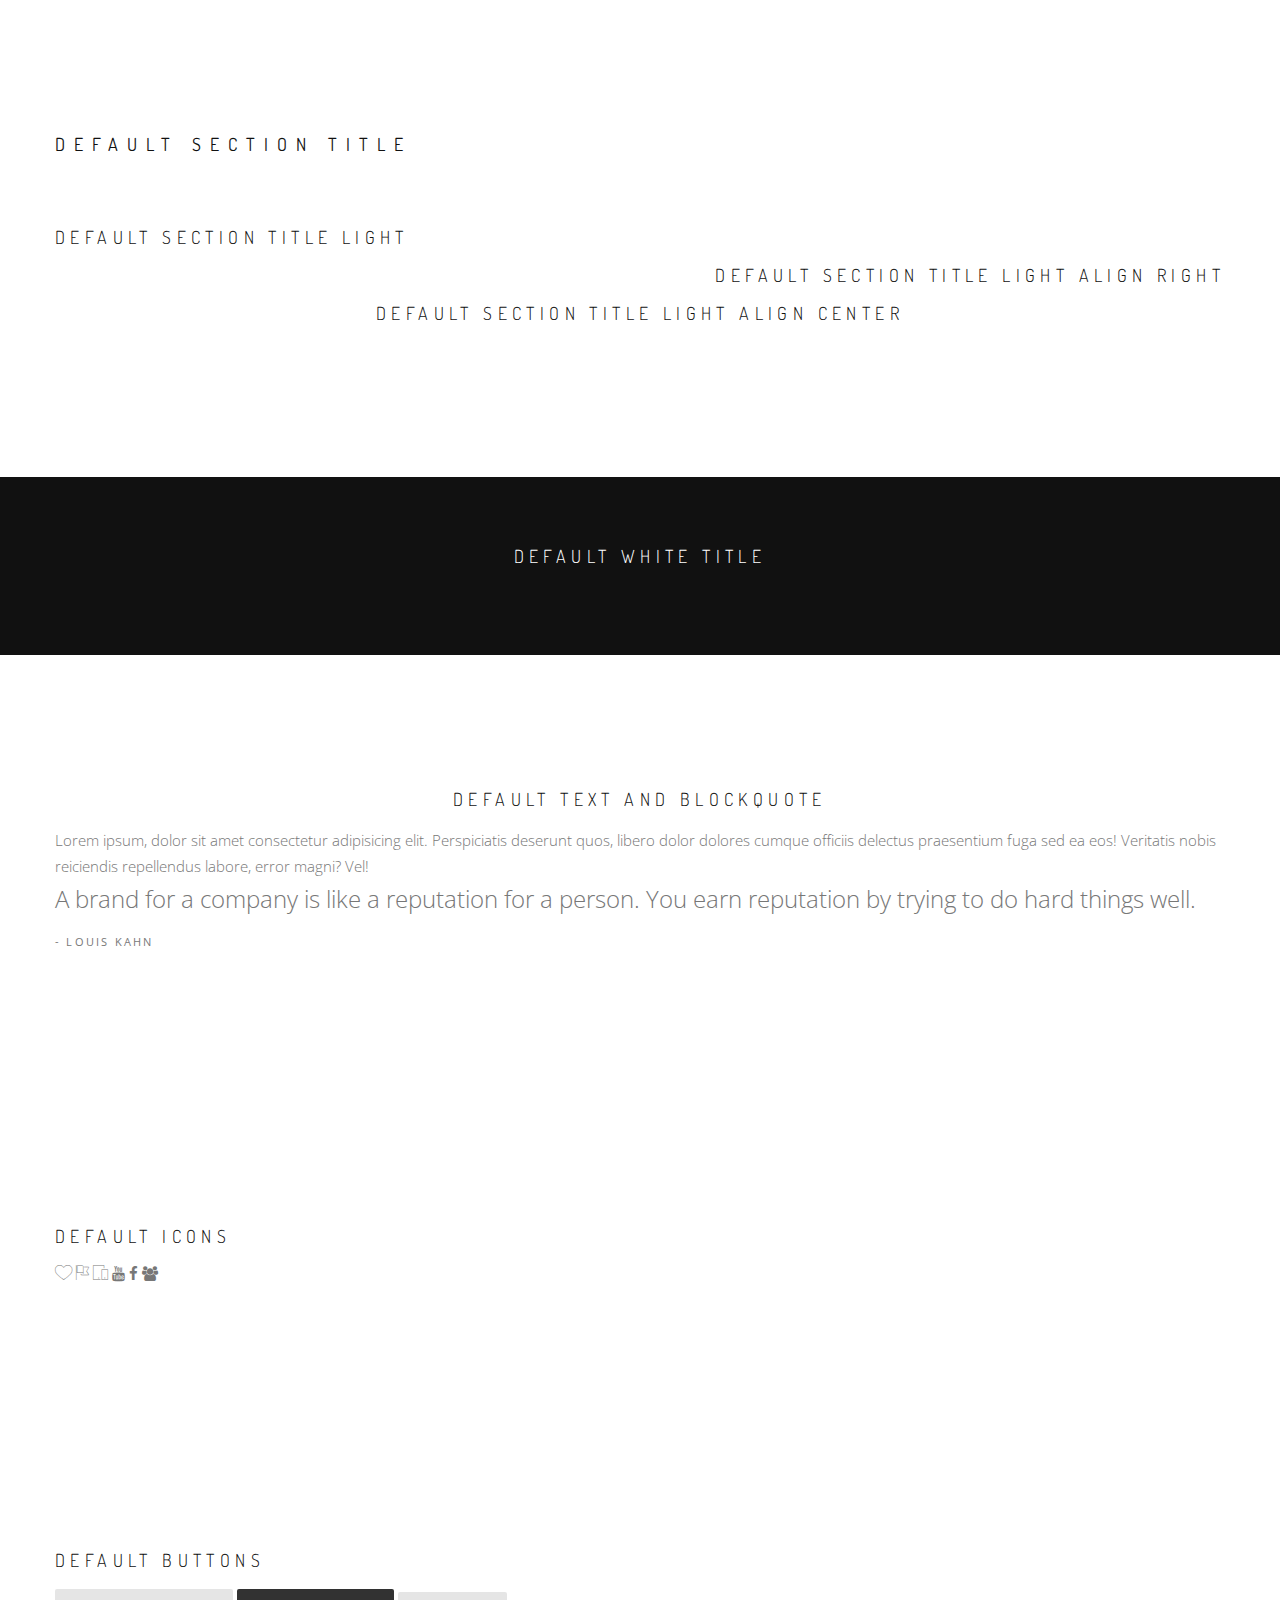
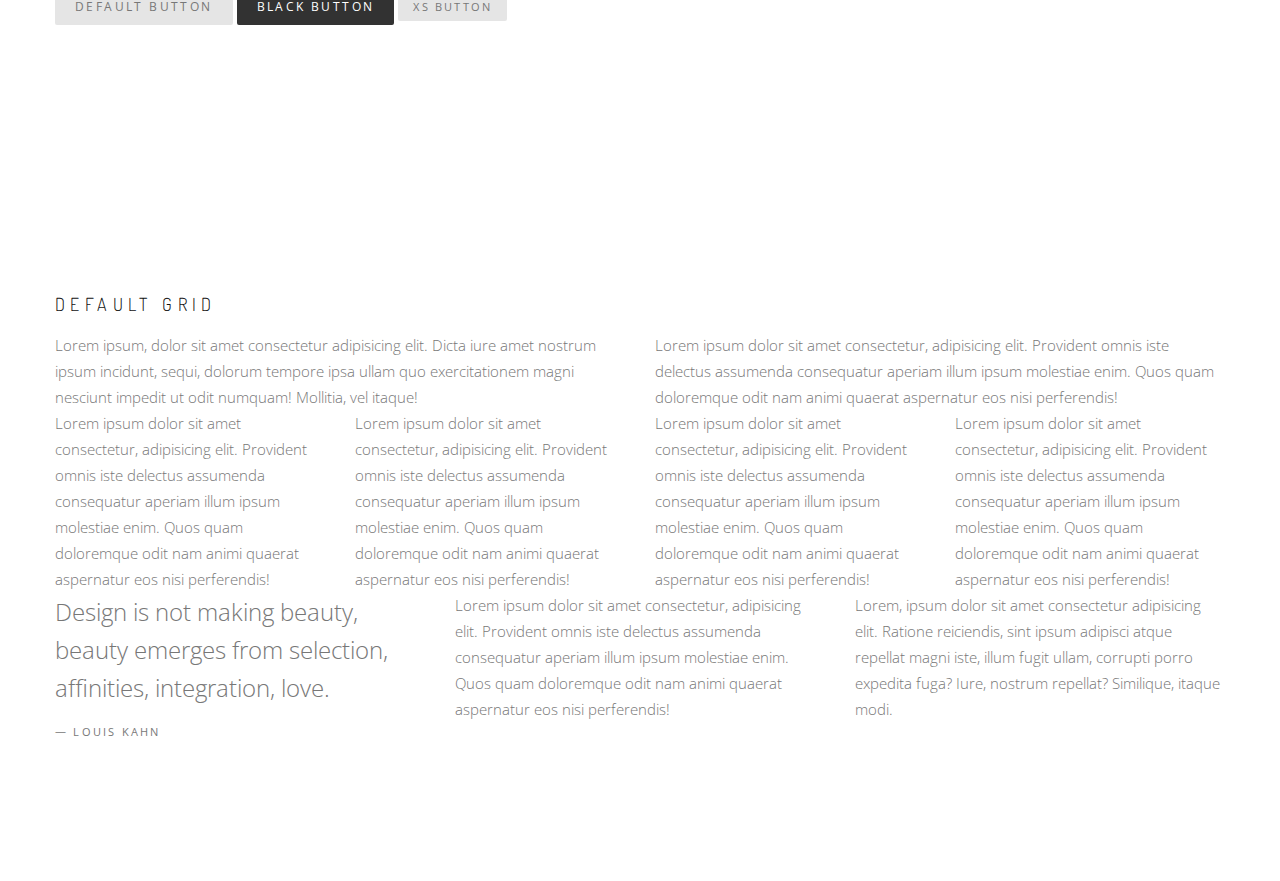
==== guide.html @ 240ae19f "блок About studio, блок Why choose us" ====
<!DOCTYPE html>
<html lang="en">
	<head>
		<meta charset="utf-8">
		<meta name="viewport" content="width=device-width, initial-scale=1">
		<title>Guide</title>
		<!-- Google fonts -->
		<link href="https://fonts.googleapis.com/css?family=Dosis:300,400|Open+Sans:300,400" rel="stylesheet">

		<!-- Et-line icons -->
		<link rel="stylesheet" href="css/et-line.css">

		<!-- Font awesome -->
		<link rel="stylesheet" href="css/font-awesome.min.css">

		<!-- Grid style -->
		<link rel="stylesheet" href="css/grid.css">

		<!-- Custom style -->
		<link rel="stylesheet" href="css/style.css">
	</head>
	<body>
		<!-- Default section -->
		<div class="default-section">
			<div class="container">
				<div class="title section-title">
					<span>Default section title</span>
				</div>
				<div class="title section-title-light">
					<span>Default section title light</span>
				</div>
				<div class="title section-title-light text-right">
					<span>Default section title light align right</span>
				</div>
				<div class="title section-title-light text-center">
					<span>Default section title light align center</span>
				</div>
			</div>
		</div>
		<!-- Small section -->
		<div class="small-section bg-black">
			<div class="container-fluid">
				<div class="title title-white section-title-light text-center">
					<span>Default white title</span>
				</div>
			</div>
		</div>
		<!-- Default text and blockquote -->
		<div class="default-section">
			<div class="container">
				<div class="title section-title-light text-center">
					<span>Default text and blockquote</span>
				</div>
				<p class="default-text">
					Lorem ipsum, dolor sit amet consectetur adipisicing elit. Perspiciatis deserunt quos, libero dolor dolores cumque officiis delectus praesentium fuga sed ea eos! Veritatis nobis reiciendis repellendus labore, error magni? Vel!
				</p>
				<blockquote class="blockquote">
					<p>A brand for a company is like a reputation for a person. You earn reputation by trying to do hard things well.</p>
					<span>- Louis Kahn</span>
				</blockquote>
			</div>
		</div>
		<!-- Icons -->
		<div class="default-section">
			<div class="container">
				<div class="title section-title-light">
					<span>Default icons</span>
				</div>
				<span class="icon-heart"></span>
				<span class="icon-flag"></span>
				<span class="icon-mobile"></span>
				<i class="fa fa-youtube"></i>
				<i class="fa fa-facebook"></i>
				<i class="fa fa-users"></i>
			</div>
		</div>
		<!-- Buttons -->
		<div class="default-section">
			<div class="container">
				<div class="title section-title-light">
					<span>Default buttons</span>
				</div>
				<a href="#" class="btn btn-default">Default button</a>
				<a href="#" class="btn btn-black">Black button</a>
				<button class="btn btn-default btn-xs">Xs button</button>
			</div>
		</div>
		<!-- Grid -->
		<div class="default-section">
			<div class="container">
				<div class="title section-title-light">
					<span>Default grid</span>
				</div>
				<div class="row">
					<div class="col col-6">
						<p class="default-text">
							Lorem ipsum, dolor sit amet consectetur adipisicing elit. Dicta iure amet nostrum ipsum incidunt, sequi, dolorum tempore ipsa ullam quo exercitationem magni nesciunt impedit ut odit numquam! Mollitia, vel itaque!
						</p>
					</div>
					<div class="col col-6">
						<p class="default-text">
							Lorem ipsum dolor sit amet consectetur, adipisicing elit. Provident omnis iste delectus assumenda consequatur aperiam illum ipsum molestiae enim. Quos quam doloremque odit nam animi quaerat aspernatur eos nisi perferendis!
						</p>
					</div>
				</div>
				<!-- / row -->
				<div class="row">
					<div class="col col-3">
						<p class="default-text">
							Lorem ipsum dolor sit amet consectetur, adipisicing elit. Provident omnis iste delectus assumenda consequatur aperiam illum ipsum molestiae enim. Quos quam doloremque odit nam animi quaerat aspernatur eos nisi perferendis!
						</p>
					</div>
					<div class="col col-3">
						<p class="default-text">
							Lorem ipsum dolor sit amet consectetur, adipisicing elit. Provident omnis iste delectus assumenda consequatur aperiam illum ipsum molestiae enim. Quos quam doloremque odit nam animi quaerat aspernatur eos nisi perferendis!
						</p>
					</div>
					<div class="col col-3">
						<p class="default-text">
							Lorem ipsum dolor sit amet consectetur, adipisicing elit. Provident omnis iste delectus assumenda consequatur aperiam illum ipsum molestiae enim. Quos quam doloremque odit nam animi quaerat aspernatur eos nisi perferendis!
						</p>
					</div>
					<div class="col col-3">
						<p class="default-text">
							Lorem ipsum dolor sit amet consectetur, adipisicing elit. Provident omnis iste delectus assumenda consequatur aperiam illum ipsum molestiae enim. Quos quam doloremque odit nam animi quaerat aspernatur eos nisi perferendis!
						</p>
					</div>
				</div>
				<!-- / row -->
				<div class="row">
					<div class="col col-4">
						<blockquote>
							<p>Design is not making beauty, beauty emerges from selection, affinities, integration, love.
							</p>
							<span>— Louis Kahn</span>
						</blockquote>
					</div>
					<div class="col col-4">
						<p class="default-text">
							Lorem ipsum dolor sit amet consectetur, adipisicing elit. Provident omnis iste delectus assumenda consequatur aperiam illum ipsum molestiae enim. Quos quam doloremque odit nam animi quaerat aspernatur eos nisi perferendis!
						</p>
					</div>
					<div class="col col-4">
						<p class="default-text">
							Lorem, ipsum dolor sit amet consectetur adipisicing elit. Ratione reiciendis, sint ipsum adipisci atque repellat magni iste, illum fugit ullam, corrupti porro expedita fuga? Iure, nostrum repellat? Similique, itaque modi.
						</p>
					</div>
				</div>
			</div>

		</div>
  </body>
</html>
---- css/et-line.css ----
@font-face {
	font-family: 'et-line';
	src:url('../fonts/et-line.eot');
	src:url('../fonts/et-line.eot?#iefix') format('embedded-opentype'),
		url('../fonts/et-line.woff') format('woff'),
		url('../fonts/et-line.ttf') format('truetype'),
		url('../fonts/et-line.svg#et-line') format('svg');
	font-weight: normal;
	font-style: normal;
}

/* Use the following CSS code if you want to use data attributes for inserting your icons */
[data-icon]:before {
	font-family: 'et-line';
	content: attr(data-icon);
	speak: none;
	font-weight: normal;
	font-variant: normal;
	text-transform: none;
	line-height: 1;
	-webkit-font-smoothing: antialiased;
	-moz-osx-font-smoothing: grayscale;
	display:inline-block;
}

/* Use the following CSS code if you want to have a class per icon */
/*
Instead of a list of all class selectors,
you can use the generic selector below, but it's slower:
[class*="icon-"] {
*/
.icon-mobile, .icon-laptop, .icon-desktop, .icon-tablet, .icon-phone, .icon-document, .icon-documents, .icon-search, .icon-clipboard, .icon-newspaper, .icon-notebook, .icon-book-open, .icon-browser, .icon-calendar, .icon-presentation, .icon-picture, .icon-pictures, .icon-video, .icon-camera, .icon-printer, .icon-toolbox, .icon-briefcase, .icon-wallet, .icon-gift, .icon-bargraph, .icon-grid, .icon-expand, .icon-focus, .icon-edit, .icon-adjustments, .icon-ribbon, .icon-hourglass, .icon-lock, .icon-megaphone, .icon-shield, .icon-trophy, .icon-flag, .icon-map, .icon-puzzle, .icon-basket, .icon-envelope, .icon-streetsign, .icon-telescope, .icon-gears, .icon-key, .icon-paperclip, .icon-attachment, .icon-pricetags, .icon-lightbulb, .icon-layers, .icon-pencil, .icon-tools, .icon-tools-2, .icon-scissors, .icon-paintbrush, .icon-magnifying-glass, .icon-circle-compass, .icon-linegraph, .icon-mic, .icon-strategy, .icon-beaker, .icon-caution, .icon-recycle, .icon-anchor, .icon-profile-male, .icon-profile-female, .icon-bike, .icon-wine, .icon-hotairballoon, .icon-globe, .icon-genius, .icon-map-pin, .icon-dial, .icon-chat, .icon-heart, .icon-cloud, .icon-upload, .icon-download, .icon-target, .icon-hazardous, .icon-piechart, .icon-speedometer, .icon-global, .icon-compass, .icon-lifesaver, .icon-clock, .icon-aperture, .icon-quote, .icon-scope, .icon-alarmclock, .icon-refresh, .icon-happy, .icon-sad, .icon-facebook, .icon-twitter, .icon-googleplus, .icon-rss, .icon-tumblr, .icon-linkedin, .icon-dribbble {
	font-family: 'et-line';
	speak: none;
	font-style: normal;
	font-weight: normal;
	font-variant: normal;
	text-transform: none;
	line-height: 1;
	-webkit-font-smoothing: antialiased;
	-moz-osx-font-smoothing: grayscale;
	display:inline-block;
}
.icon-mobile:before {
	content: "\e000";
}
.icon-laptop:before {
	content: "\e001";
}
.icon-desktop:before {
	content: "\e002";
}
.icon-tablet:before {
	content: "\e003";
}
.icon-phone:before {
	content: "\e004";
}
.icon-document:before {
	content: "\e005";
}
.icon-documents:before {
	content: "\e006";
}
.icon-search:before {
	content: "\e007";
}
.icon-clipboard:before {
	content: "\e008";
}
.icon-newspaper:before {
	content: "\e009";
}
.icon-notebook:before {
	content: "\e00a";
}
.icon-book-open:before {
	content: "\e00b";
}
.icon-browser:before {
	content: "\e00c";
}
.icon-calendar:before {
	content: "\e00d";
}
.icon-presentation:before {
	content: "\e00e";
}
.icon-picture:before {
	content: "\e00f";
}
.icon-pictures:before {
	content: "\e010";
}
.icon-video:before {
	content: "\e011";
}
.icon-camera:before {
	content: "\e012";
}
.icon-printer:before {
	content: "\e013";
}
.icon-toolbox:before {
	content: "\e014";
}
.icon-briefcase:before {
	content: "\e015";
}
.icon-wallet:before {
	content: "\e016";
}
.icon-gift:before {
	content: "\e017";
}
.icon-bargraph:before {
	content: "\e018";
}
.icon-grid:before {
	content: "\e019";
}
.icon-expand:before {
	content: "\e01a";
}
.icon-focus:before {
	content: "\e01b";
}
.icon-edit:before {
	content: "\e01c";
}
.icon-adjustments:before {
	content: "\e01d";
}
.icon-ribbon:before {
	content: "\e01e";
}
.icon-hourglass:before {
	content: "\e01f";
}
.icon-lock:before {
	content: "\e020";
}
.icon-megaphone:before {
	content: "\e021";
}
.icon-shield:before {
	content: "\e022";
}
.icon-trophy:before {
	content: "\e023";
}
.icon-flag:before {
	content: "\e024";
}
.icon-map:before {
	content: "\e025";
}
.icon-puzzle:before {
	content: "\e026";
}
.icon-basket:before {
	content: "\e027";
}
.icon-envelope:before {
	content: "\e028";
}
.icon-streetsign:before {
	content: "\e029";
}
.icon-telescope:before {
	content: "\e02a";
}
.icon-gears:before {
	content: "\e02b";
}
.icon-key:before {
	content: "\e02c";
}
.icon-paperclip:before {
	content: "\e02d";
}
.icon-attachment:before {
	content: "\e02e";
}
.icon-pricetags:before {
	content: "\e02f";
}
.icon-lightbulb:before {
	content: "\e030";
}
.icon-layers:before {
	content: "\e031";
}
.icon-pencil:before {
	content: "\e032";
}
.icon-tools:before {
	content: "\e033";
}
.icon-tools-2:before {
	content: "\e034";
}
.icon-scissors:before {
	content: "\e035";
}
.icon-paintbrush:before {
	content: "\e036";
}
.icon-magnifying-glass:before {
	content: "\e037";
}
.icon-circle-compass:before {
	content: "\e038";
}
.icon-linegraph:before {
	content: "\e039";
}
.icon-mic:before {
	content: "\e03a";
}
.icon-strategy:before {
	content: "\e03b";
}
.icon-beaker:before {
	content: "\e03c";
}
.icon-caution:before {
	content: "\e03d";
}
.icon-recycle:before {
	content: "\e03e";
}
.icon-anchor:before {
	content: "\e03f";
}
.icon-profile-male:before {
	content: "\e040";
}
.icon-profile-female:before {
	content: "\e041";
}
.icon-bike:before {
	content: "\e042";
}
.icon-wine:before {
	content: "\e043";
}
.icon-hotairballoon:before {
	content: "\e044";
}
.icon-globe:before {
	content: "\e045";
}
.icon-genius:before {
	content: "\e046";
}
.icon-map-pin:before {
	content: "\e047";
}
.icon-dial:before {
	content: "\e048";
}
.icon-chat:before {
	content: "\e049";
}
.icon-heart:before {
	content: "\e04a";
}
.icon-cloud:before {
	content: "\e04b";
}
.icon-upload:before {
	content: "\e04c";
}
.icon-download:before {
	content: "\e04d";
}
.icon-target:before {
	content: "\e04e";
}
.icon-hazardous:before {
	content: "\e04f";
}
.icon-piechart:before {
	content: "\e050";
}
.icon-speedometer:before {
	content: "\e051";
}
.icon-global:before {
	content: "\e052";
}
.icon-compass:before {
	content: "\e053";
}
.icon-lifesaver:before {
	content: "\e054";
}
.icon-clock:before {
	content: "\e055";
}
.icon-aperture:before {
	content: "\e056";
}
.icon-quote:before {
	content: "\e057";
}
.icon-scope:before {
	content: "\e058";
}
.icon-alarmclock:before {
	content: "\e059";
}
.icon-refresh:before {
	content: "\e05a";
}
.icon-happy:before {
	content: "\e05b";
}
.icon-sad:before {
	content: "\e05c";
}
.icon-facebook:before {
	content: "\e05d";
}
.icon-twitter:before {
	content: "\e05e";
}
.icon-googleplus:before {
	content: "\e05f";
}
.icon-rss:before {
	content: "\e060";
}
.icon-tumblr:before {
	content: "\e061";
}
.icon-linkedin:before {
	content: "\e062";
}
.icon-dribbble:before {
	content: "\e063";
}
---- css/grid.css ----
/* Grid layout */
.row-wrapper {
    margin-top: 85px;
}
.row {
    margin-left: -15px;
    margin-right: -15px;
}
.row::after {
    content: '';
    display: block;
    width: 100%;
    height: 0;
    clear: both;
}
.col {
    position: relative;
    min-height: 1px;
    padding-left: 15px;
    padding-right: 15px;
    float: left;
}
.col-1 {
    width: 8.33333333%;
}
.col-2 {
    width: 16.66666667%;
}
.col-3 {
    width: 25%;
}
.col-4 {
    width: 33.33333333%;
}
.col-5 {
    width: 41.66666667%;
}
.col-6 {
    width: 50%;
}
.col-7 {
    width: 58.33333333%;
}
.col-8 {
    width: 66.66666667%;
}
.col-9 {
    width: 75%;
}
.col-10 {
    width: 83.33333333%;
}
.col-11 {
    width: 91.66666667%;
}
.col-12 {
    width: 100%;
}
---- css/style.css ----
/* ===== Reset start ===== */
* {
	box-sizing: border-box;
}
body {
	margin: 0;
	background-color: #fff;
	color: #777;
	font: 300 15px/1 'Open Sans', sans-serif;
}
h1, h2, h3, h4, h5, h6 {
	margin: 0;
	font-weight: normal;
}
p {
	margin: 0;
}
a {
	color: inherit;
	text-decoration: none;
}
a:hover, a:active {
	text-decoration: none;
}
ul, ol {
	list-style: none;
	padding: 0;
	margin: 0;
}
img {
	max-width: 100%;
}
button {
	outline: none;
	border: none;
	cursor: pointer;
}
blockquote {
	margin: 0;
}
/* ===== Reset end ===== */
/* ===== Default classes start */
.text-center {
	text-align: center;
}
.text-right {
	text-align: right;
}
.text-justify {
	text-align: justify;
}
.bg-black {
	background-color: #111;
}
.bg-grey {
	background-color: #f8f8f8;
}
/* ===== Default classes end */
/* ===== Default component start ===== */
.default-section {
	padding: 135px 0;
}

.small-section {
	padding: 70px 0;
}

.container {
	max-width: 1200px; 
	padding: 0 15px;
	margin: auto;
}

.container-fluid {
	padding: 0 15px;
	width: 100%;
}

.title {
	font-family: 'Dosis', sans-serif;
	text-transform: uppercase;
	color: #111;
}
.title.title-white {
	color: #fff;
}
.title.section-title {
	font-size: 18px;
	font-weight: 400;
	letter-spacing: .5em; 
	margin-bottom: 75px;
}
.title.section-title-light {
	font-size: 18px;
	font-weight: 300;
	letter-spacing: .3em;
	margin-bottom: 20px;
}
.title.col-title {
	font-size: 14px;
	font-weight: 400;
	letter-spacing: .4em;
	margin-top: 35px;
	margin-bottom: 35px;
}
.default-text {
	font-size: 15px;
	font-weight: 300;
	line-height: 1.7333;
}

blockquote, 
.blockquote {
	font-size: 24px;
	font-weight: 300;
	line-height: 1.6;
}
blockquote span, 
.blockquote span {
	font-size: 11px;
	font-weight: 400;
	text-transform: uppercase;
	letter-spacing: .2em;
}

.btn {
	display: inline-block;
	font-family: 'Open Sans';
	font-size: 12px;
	font-weight: 400;
	text-transform: uppercase;
	letter-spacing: .2em;
	padding: 12px 20px;
	border-radius: 2px;
}

.btn.btn-default {
	background-color: #e5e5e5;
	color: #777;
}

.btn.btn-default:hover {
	background-color: #d1d0d0;
}

.btn.btn-black {
	background-color: #323232;
	color: #fff;
}

.btn.btn-black:hover {
	background-color: #000;
}

.btn.btn-xs {
	padding: 7px 15px;
	font-size: 11px;
}

.header {
	position: fixed;
	top: 0;
	width: 100%;
	padding: 25px 0;
	overflow: hidden;
	z-index: 99;
}
.header .logo {
	float: left;
	line-height: 0;
}
.header .header-nav {
	float: right;
}
.header .header-nav li {
	float: left;
	color: rgba(255, 255, 255, .75);
	font-size: 11px;
	font-weight: 400;
	letter-spacing: .3em;
	text-transform: uppercase;
	line-height: 21px;
}
.header .header-nav li + li {
	margin-left: 35px;
}
/* ===== Default component end ===== */
/* ==== Custom styles start ===== */
/* ------- Inner ------- */
.inner {
	background: url('../img/inner-bg.jpg') no-repeat center / cover;
	height: 100vh;
	text-align: center;
	padding-top: 71px;
}
.inner::before {
	content: '';
	display: inline-block;
	height: 100%;
	vertical-align: middle;
	margin-left: -4px;
}
.inner .inner-content {
	display: inline-block;
	vertical-align: middle;
}
.inner .inner-content h1 {
	font-size: 30px;
	font-weight: 400;
	font-family: 'Dosis', sans-serif;
	color: rgba(254, 254, 254, .90);
	text-transform: uppercase;
	letter-spacing: 1.7em;
	text-indent: 1.7em;
	margin-bottom: 100px;
}
.inner .inner-content span {
	font-size: 19px;
	color: rgba(254, 254, 254, .68);
}
/* ------- Inner end ------- */

/* ------- About studio ------- */
.about-studio {
	border-bottom: 1px solid #ececec;
}
.team-wrapper {
margin-top: 100px;
}
.team-item .team-item-img {
	position: relative;
}
.team-item .team-item-skills {
	opacity: 0;
	position: absolute;
	top: 0;
	width: 100%;
	height: 100%;
	background-color: #000;
	transition: all .2s linear;
}
.team-item .team-item-img:hover .team-item-skills {
	opacity: 1;
}
.team-item .team-item-info {
	margin-top: 30px;
}
.team-item-info .team-item-name, .team-item-info .team-item-role {
	display: block;
	font-family: 'Dosis', sans-serif;
	font-weight: 400;
	letter-spacing: .4em;
	text-transform: uppercase;
}
.team-item-info .team-item-name {
	font-size: 15px;
	margin-bottom: 15px;
}
.team-item-info .team-item-role {
	font-size: 12px;
}
/* ------- About studio end ------- */

/* ------- Why choose us ------- */
.icon {
	font-size: 48px;
}

/* ------- Why choose us end ------- */

/* ==== Custom styles end ===== */
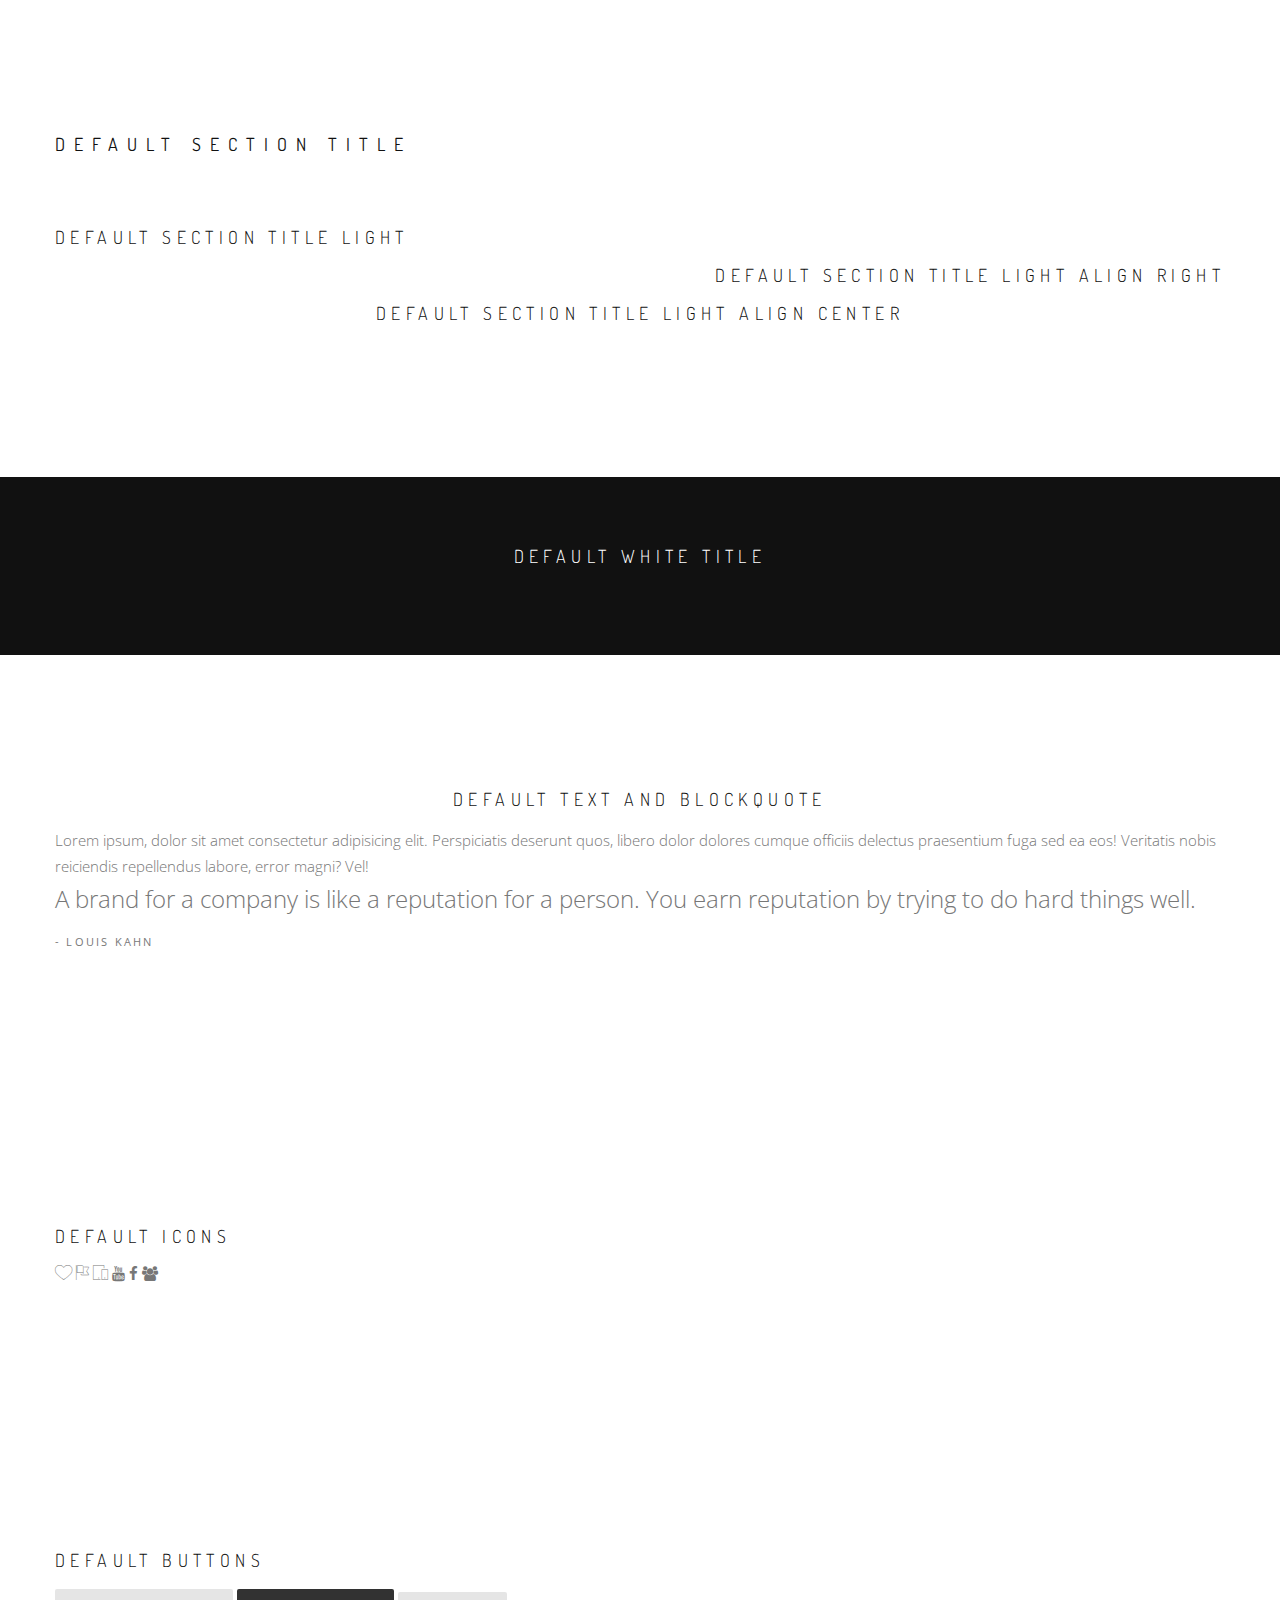
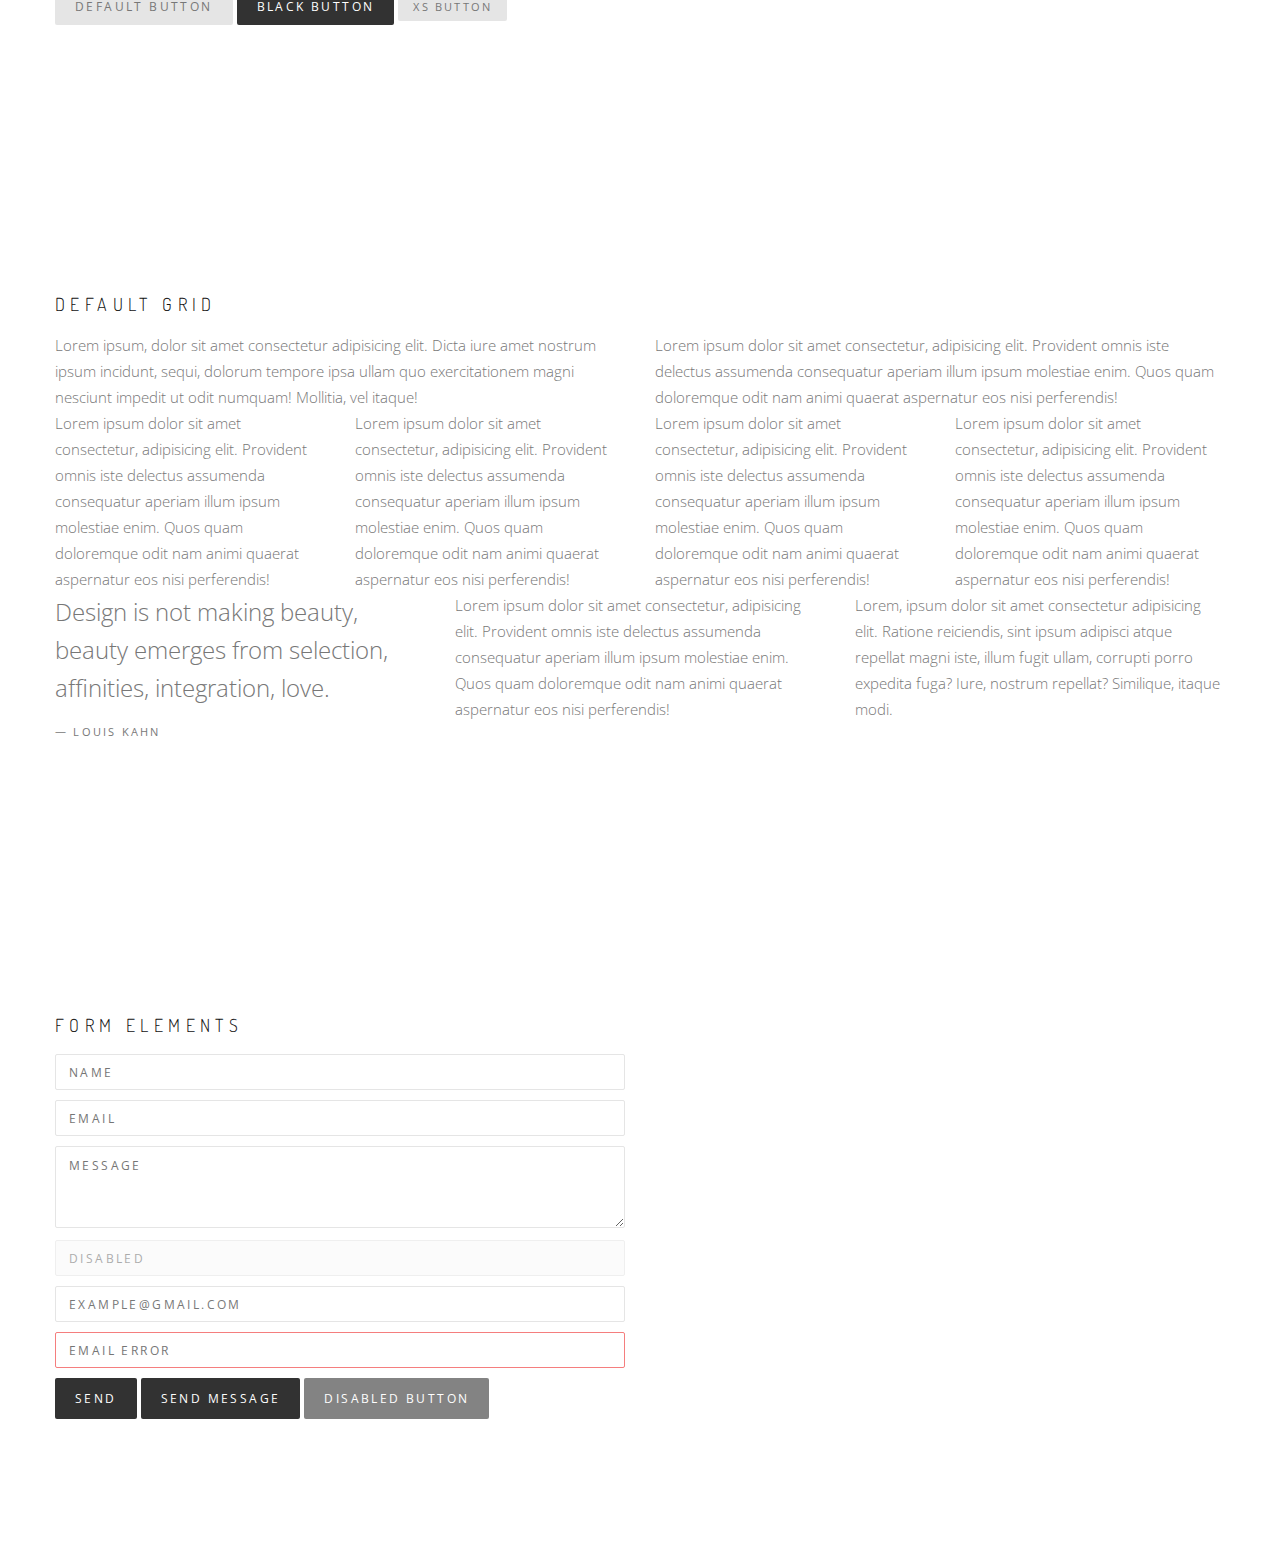
==== commit 7cb190c2: "блоки:Services, Lets talk, Portfolio, Start project, Latest news, Subscribe" ====
--- a/guide.html
+++ b/guide.html
@@ -149,5 +149,29 @@
 			</div>
 
 		</div>
+		<!-- / Grid -->
+		<!--  form elements -->
+		<div class="default-section guide-section">
+			<div class="container">
+				<div class="title section-title-light">
+					<span>Form elements</span>
+				</div>
+				<div class="row">
+					<div class="col col-6">
+						<form>
+							<input type="text" name="name" class="form-control" placeholder="NAME">
+							<input type="email" name="email" class="form-control" placeholder="EMAIL">
+							<textarea name="message" class="form-control" placeholder="MESSAGE"></textarea>
+							<input type="text" name="name" class="form-control" placeholder="Disabled" disabled>
+							<input type="email" name="email" class="form-control" placeholder="EMAIL" value="example@gmail.com">
+							<input type="email" name="email" class="form-control error" placeholder="EMAIL error">
+							<input type="submit" value="Send" class="btn btn-black">
+							<button type="submit" class="btn btn-black">Send message</button>
+							<button type="submit" class="btn btn-black" disabled>Disabled button</button>
+						</form>
+					</div>
+				</div>
+			</div>
+		</div>
   </body>
 </html>--- a/css/grid.css
+++ b/css/grid.css
@@ -1,7 +1,4 @@
 /* Grid layout */
-.row-wrapper {
-    margin-top: 85px;
-}
 .row {
     margin-left: -15px;
     margin-right: -15px;
--- a/css/style.css
+++ b/css/style.css
@@ -1,6 +1,9 @@
 /* ===== Reset start ===== */
 * {
 	box-sizing: border-box;
+}
+*:focus {
+	outline: none;
 }
 body {
 	margin: 0;
@@ -30,16 +33,24 @@
 img {
 	max-width: 100%;
 }
-button {
+input, textarea, button {
 	outline: none;
 	border: none;
+}
+button {
+	cursor: pointer;
+}
+textarea {
+	resize: vertical;
+}
+input[type="submit"] {
 	cursor: pointer;
 }
 blockquote {
 	margin: 0;
 }
 /* ===== Reset end ===== */
-/* ===== Default classes start */
+/* ===== Default classes start ===== */
 .text-center {
 	text-align: center;
 }
@@ -55,7 +66,7 @@
 .bg-grey {
 	background-color: #f8f8f8;
 }
-/* ===== Default classes end */
+/* ===== Default classes end ===== */
 /* ===== Default component start ===== */
 .default-section {
 	padding: 135px 0;
@@ -75,7 +86,7 @@
 	padding: 0 15px;
 	width: 100%;
 }
-
+/* ----- Title ----- */
 .title {
 	font-family: 'Dosis', sans-serif;
 	text-transform: uppercase;
@@ -103,6 +114,8 @@
 	margin-top: 35px;
 	margin-bottom: 35px;
 }
+/* ----- Title end----- */
+/* ----- Default text ----- */
 .default-text {
 	font-size: 15px;
 	font-weight: 300;
@@ -122,7 +135,8 @@
 	text-transform: uppercase;
 	letter-spacing: .2em;
 }
-
+/* ----- Default text end ----- */
+/* ----- Buttons ----- */
 .btn {
 	display: inline-block;
 	font-family: 'Open Sans';
@@ -133,7 +147,10 @@
 	padding: 12px 20px;
 	border-radius: 2px;
 }
-
+.btn[disabled] {
+	cursor: not-allowed;
+	opacity: .6;
+}
 .btn.btn-default {
 	background-color: #e5e5e5;
 	color: #777;
@@ -156,7 +173,59 @@
 	padding: 7px 15px;
 	font-size: 11px;
 }
-
+/* ----- Buttons end ----- */
+/* ----- Icons ----- */
+.icon {
+	font-size: 48px;
+}
+/* ----- Icons end----- */
+/* ----- Tabs ----- */
+.tabs-title {
+	font-family: 'Dosis', sans-serif;
+	font-weight: 400;
+	font-size: 14px;
+	letter-spacing: .4em;
+	text-transform: uppercase;
+}
+/* ----- Tabs end ----- */
+/* ----- Form ----- */
+.form-control {
+	width: 100%;
+	height: 36px;
+	font-family: 'Open Sans';
+	font-size: 12px;
+	font-weight: 400;
+	letter-spacing: .2em;
+	text-transform: uppercase;
+	color: #777;
+	padding-left: 13px;
+	padding-right: 13px;
+	border: 1px solid #e5e5e5;
+	border-radius: 2px;
+}
+.form-control:focus {
+	border-color: #111;
+}
+textarea.form-control {
+	min-height: 82px;
+	padding-top: 10px;
+}
+.form-control[disabled] {
+	cursor: not-allowed;
+	opacity: .6;
+}
+.form-control.error {
+	border-color: #f57e7e;
+}
+.form-info {
+	font-size: 11px;
+	font-weight: 400;
+	color: #aaa;
+}
+.form-info .fa {
+	font-size: 12px;
+}
+/* ----- Form end ----- */
 .header {
 	position: fixed;
 	top: 0;
@@ -185,8 +254,15 @@
 	margin-left: 35px;
 }
 /* ===== Default component end ===== */
+
+/* ==== Guide styles start ===== */
+.guide-section form .form-control {
+	margin-bottom: 10px;
+}
+/* ==== Guide styles end ===== */
+
 /* ==== Custom styles start ===== */
-/* ------- Inner ------- */
+/* ----- Inner ----- */
 .inner {
 	background: url('../img/inner-bg.jpg') no-repeat center / cover;
 	height: 100vh;
@@ -218,9 +294,9 @@
 	font-size: 19px;
 	color: rgba(254, 254, 254, .68);
 }
-/* ------- Inner end ------- */
-
-/* ------- About studio ------- */
+/* ----- Inner end ----- */
+
+/* ----- About studio ----- */
 .about-studio {
 	border-bottom: 1px solid #ececec;
 }
@@ -259,14 +335,138 @@
 .team-item-info .team-item-role {
 	font-size: 12px;
 }
-/* ------- About studio end ------- */
-
-/* ------- Why choose us ------- */
-.icon {
-	font-size: 48px;
-}
-
-/* ------- Why choose us end ------- */
+/* ----- About studio end ----- */
+
+/* ----- Services ----- */
+#tabs .tabs-nav-services {
+	overflow: hidden;
+	margin-bottom: 80px;
+}
+#tabs .tabs-nav-services li {
+	float: left;
+	width: 20%;
+	text-align: center;
+	color: rgba(17, 17, 17, .50);
+}
+#tabs .tabs-nav-services li.ui-state-active {
+	color: #111;
+}
+#tabs .tabs-nav-services li span {
+	display: block;
+}
+#tabs .tabs.tabs-title-services {
+	margin-top: 35px;
+}
+/* ----- Services end ----- */
+
+/* ----- Lets talk ----- */
+.lets-talk-content {
+	padding: 140px 0;
+}
+.lets-talk-content p {
+	color: rgba(255, 255, 255, .7);
+	margin-bottom: 35px;
+}
+.lets-talk .lets-talk-img {
+	margin-top: -32px;
+}
+/* ----- Lets talk end ----- */
+
+/* ----- Portfolio ----- */
+.portfolio {
+	padding-top: 135px;
+}
+.portfolio .portfolio-text {
+	max-width: 770px;
+	margin: auto;
+}
+#tabs-portfolio {
+	text-align: center;
+	overflow: hidden;
+}
+#tabs-portfolio .tabs-nav-portfolio {
+	display: inline-block;
+	margin-top: 80px;
+	margin-bottom: 50px;
+}
+#tabs-portfolio .tabs-nav-portfolio li {
+	float: left;
+	color: rgba(17, 17, 17, .50);
+}
+#tabs-portfolio .tabs-nav-portfolio li + li {
+	margin-left: 65px;
+}
+#tabs-portfolio .tabs-nav-portfolio li.ui-state-active {
+	color: #111;
+}
+#tabs-portfolio .portfolio-item {
+	float: left;
+	width: 33.3333%;
+	padding-left: 4px;
+	padding-right: 4px;
+	padding-bottom: 7px;
+}
+#tabs-portfolio .portfolio-item img {
+	width: 100%;
+	filter: grayscale(100%);
+}
+#tabs-portfolio .portfolio-item img:hover {
+	filter: none;
+}
+/* ----- Portfolio end ----- */
+
+/* ----- Why choose us ----- */
+.why-choose-us {
+	border-bottom: 1px solid #ececec;  /* temporary */
+}
+.why-choose-us .row + .row {
+	margin-top: 100px;
+}
+/* ----- Why choose us end ----- */
+
+/* ----- Latest news ----- */
+.latest-news .title .link-title {
+	float: right;
+	font-size: 11px;
+	letter-spacing: .4em;
+	color: #999;
+	line-height: 18px;
+}
+.latest-news-item .latest-news-img {
+	width: 100%;
+	filter: grayscale(100%)
+}
+.latest-news-item .latest-news-img:hover {
+	filter: none;
+}
+.latest-news-item .title-news-item, .latest-news-item .news-author {
+	font-family: 'Dosis';
+	font-weight: 400;
+	text-transform: uppercase;
+}
+.latest-news-item .title-news-item {
+	font-size: 15px;
+	letter-spacing: .2em;
+	margin-top: 30px;
+	margin-bottom: 17px;
+}
+.latest-news-item .news-author {
+	font-size: 11px;
+	letter-spacing: .4em;
+}
+.latest-news-item p {
+	margin: 23px 0;
+}
+/* ----- Latest news end ----- */
+
+/* ----- Subscribe ----- */
+.subscribe form .form-control {
+	max-width: 290px;
+}
+.subscribe .form-info {
+	margin-top: 17px;
+}
+/* ----- Subscribe end ----- */
 
 /* ==== Custom styles end ===== */
 
